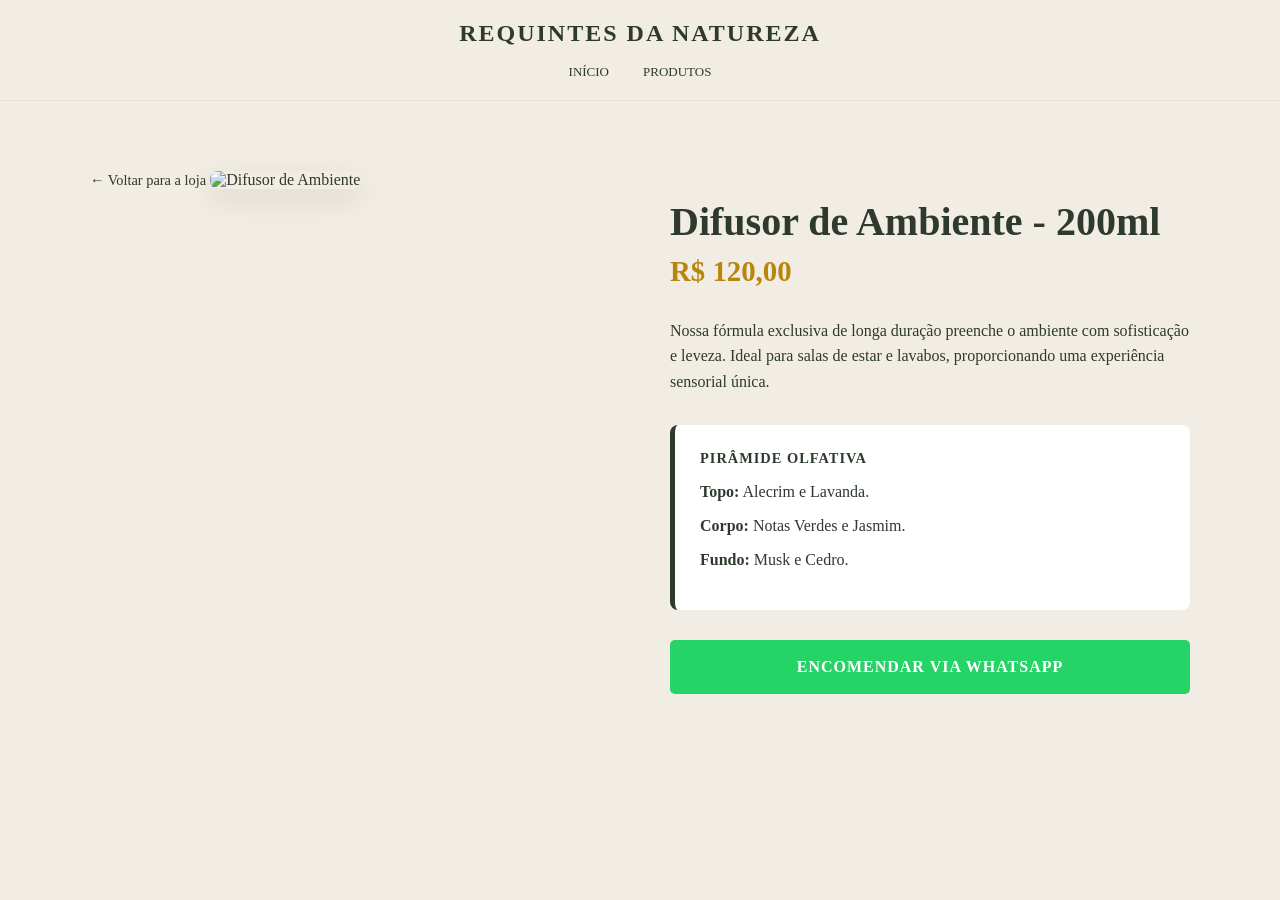
==== difusor-ambiente.html @ 85c782eb "Add files via upload" ====
<!DOCTYPE html>
<html lang="pt-br">
<head>
    <meta charset="UTF-8">
    <meta name="viewport" content="width=device-width, initial-scale=1.0">
    <title>Difusor de Ambiente - Requintes da Natureza</title>
    <!-- Importante: o caminho do CSS mudou para ../style.css pois estamos dentro de uma pasta -->
    <link rel="stylesheet" href="../style.css">
    <style>
        /* Estilos específicos para a página de produto */
        .container-produto {
            max-width: 1100px;
            margin: 50px auto;
            padding: 20px;
            display: grid;
            grid-template-columns: 1fr 1fr;
            gap: 60px;
            align-items: start;
        }

        .produto-galeria img {
            width: 100%;
            border-radius: 8px;
            box-shadow: 0 10px 30px rgba(0,0,0,0.1);
        }

        .produto-info h1 {
            font-size: 2.5rem;
            margin-bottom: 10px;
            color: var(--verde-musgo);
        }

        .preco-destaque {
            font-size: 1.8rem;
            color: var(--dourado-luxo);
            font-weight: bold;
            margin-bottom: 30px;
            display: block;
        }

        .secao-detalhes {
            margin-bottom: 30px;
            line-height: 1.6;
        }

        .notas-olfativas {
            background: #fff;
            padding: 25px;
            border-radius: 8px;
            border-left: 5px solid var(--verde-musgo);
            margin: 30px 0;
        }

        .notas-olfativas h3 {
            margin-top: 0;
            color: var(--verde-musgo);
            text-transform: uppercase;
            font-size: 0.9rem;
            letter-spacing: 1px;
        }

        .btn-comprar-zap {
            display: block;
            background: #25d366;
            color: white;
            text-align: center;
            padding: 18px;
            text-decoration: none;
            border-radius: 5px;
            font-weight: bold;
            text-transform: uppercase;
            letter-spacing: 1px;
            transition: 0.3s;
        }

        .btn-comprar-zap:hover {
            background: #1ebe57;
            transform: scale(1.02);
        }

        .voltar {
            display: inline-block;
            margin-bottom: 20px;
            text-decoration: none;
            color: var(--verde-musgo);
            font-size: 0.9rem;
        }

        /* Responsividade */
        @media (max-width: 768px) {
            .container-produto {
                grid-template-columns: 1fr;
                gap: 30px;
                margin-top: 20px;
            }
            .produto-info h1 { font-size: 1.8rem; }
        }
    </style>
</head>
<body>

    <header>
        <div class="logo">REQUINTES DA NATUREZA</div>
        <nav>
            <a href="../index.html">Início</a>
            <a href="../index.html#produtos">Produtos</a>
        </nav>
    </header>

    <div class="container-produto">
        <!-- Lado Esquerdo: Imagem -->
        <div class="produto-galeria">
            <a href="../index.html" class="voltar">← Voltar para a loja</a>
            <img src="https://via.placeholder.com/600x800" alt="Difusor de Ambiente">
        </div>

        <!-- Lado Direito: Informações -->
        <div class="produto-info">
            <h1>Difusor de Ambiente - 200ml</h1>
            <span class="preco-destaque">R$ 120,00</span>

            <div class="secao-detalhes">
                <p>Nossa fórmula exclusiva de longa duração preenche o ambiente com sofisticação e leveza. Ideal para salas de estar e lavabos, proporcionando uma experiência sensorial única.</p>
            </div>

            <div class="notas-olfativas">
                <h3>Pirâmide Olfativa</h3>
                <p><strong>Topo:</strong> Alecrim e Lavanda.</p>
                <p><strong>Corpo:</strong> Notas Verdes e Jasmim.</p>
                <p><strong>Fundo:</strong> Musk e Cedro.</p>
            </div>

            <!-- Botão que já avisa qual produto é -->
            <a href="https://wa.me/55SEUNUMEROAQUI?text=Olá! Tenho interesse no Difusor de Ambiente de 200ml." 
               class="btn-comprar-zap" target="_blank">
                Encomendar via WhatsApp
            </a>
        </div>
    </div>

</body>
</html>
---- style.css ----
:root {
    --creme-fundo: #F2EDE4;   
    --verde-musgo: #2D3A2D;   
    --dourado-luxo: #B8860B;  
    --branco-puro: #FFFFFF;
}

body {
    background-color: var(--creme-fundo);
    color: var(--verde-musgo);
    font-family: 'Georgia', serif;
    margin: 0;
    padding: 0;
}

header { 
    border-bottom: 1px solid rgba(0,0,0,0.05); 
    padding: 20px; 
    text-align: center; 
    position: sticky; 
    top: 0; 
    background: var(--creme-fundo); 
    z-index: 100; 
}

.logo { 
    font-size: 24px; 
    font-weight: bold; 
    letter-spacing: 2px; 
    text-transform: uppercase; 
}

nav { margin-top: 15px; }

nav a { 
    margin: 0 15px; 
    text-decoration: none; 
    color: var(--verde-musgo); 
    font-size: 13px; 
    text-transform: uppercase;
    transition: 0.3s;
}

nav a:hover {
    color: var(--dourado-luxo);
}

.hero {
    background: #cccccc url('./banner.jpg') no-repeat center center;
    background-size: cover !important;
    min-height: 100vh; /* Faz o banner ocupar a tela inteira, fica bem luxuoso */
    width: 100%;
}

.frases-container {
    height: 120px;
    background-color: var(--branco-puro); 
    display: flex;
    align-items: center;
    justify-content: center;
    border-top: 1px solid #eee;
    border-bottom: 1px solid #eee;
}

.frase-efeito {
    font-size: 1.4rem;
    font-style: italic;
    color: var(--verde-musgo);
    transition: all 0.5s ease;
    text-align: center;
}

.container { 
    max-width: 1200px; 
    margin: 40px auto; 
    padding: 0 20px; 
}

.section-title {
    text-align: center; 
    margin-bottom: 40px; 
    font-weight: 300;
}

.grid { 
    display: grid; 
    grid-template-columns: repeat(auto-fit, minmax(250px, 1fr)); 
    gap: 30px; 
}

.product-card { 
    text-align: center; 
    transition: transform 0.3s ease, box-shadow 0.3s ease; 
    background: var(--branco-puro);
    padding: 20px;
    border-radius: 8px; /* Bordas mais suaves */
}

.product-card:hover { 
    transform: translateY(-10px); /* Ele "sobe" 10 pixels */
    box-shadow: 0 10px 20px rgba(0,0,0,0.1); /* Cria uma sombra elegante embaixo */
}

.product-card img { 
    width: 100%; 
    height: auto; 
    margin-bottom: 15px; 
    border-radius: 4px; /* Arredonda levemente a foto do perfume */
}

.btn-buy { 
    display: inline-block;
    background: var(--verde-musgo); 
    color: var(--creme-fundo); 
    padding: 10px 25px; 
    text-decoration: none; 
    font-size: 12px; 
    text-transform: uppercase;
    letter-spacing: 2px;
    transition: 0.3s;
}

.btn-buy:hover {
    background: var(--dourado-luxo);
}

@media (max-width: 768px) { 
    .hero { min-height: 300px; } 
}

.whatsapp-fixo {
    position: fixed;
    width: 60px;
    height: 60px;
    bottom: 40px;
    right: 40px;
    background-color: #25d366;
    color: #FFF;
    border-radius: 50px;
    text-align: center;
    font-size: 30px;
    box-shadow: 2px 2px 10px rgba(0,0,0,0.2);
    z-index: 1000;
    display: flex;
    align-items: center;
    justify-content: center;
    transition: transform 0.3s ease;
}

.whatsapp-fixo img {
    width: 35px;
    height: 35px;
}

.whatsapp-fixo:hover {
    transform: scale(1.1); /* Ele aumenta um pouquinho no mouseover */
    background-color: #20ba5a;
}

@media (max-width: 768px) { 
    .hero { 
        min-height: 60vh; /* Aumenta a altura no celular para a foto aparecer mais */
        background-position: center center !important; /* Garante que o meio da foto seja o foco */
    } 

    .frase-efeito {
        font-size: 1.1rem; /* Diminui um pouco a letra para não quebrar em mil linhas */
        padding: 0 15px;
    }
}
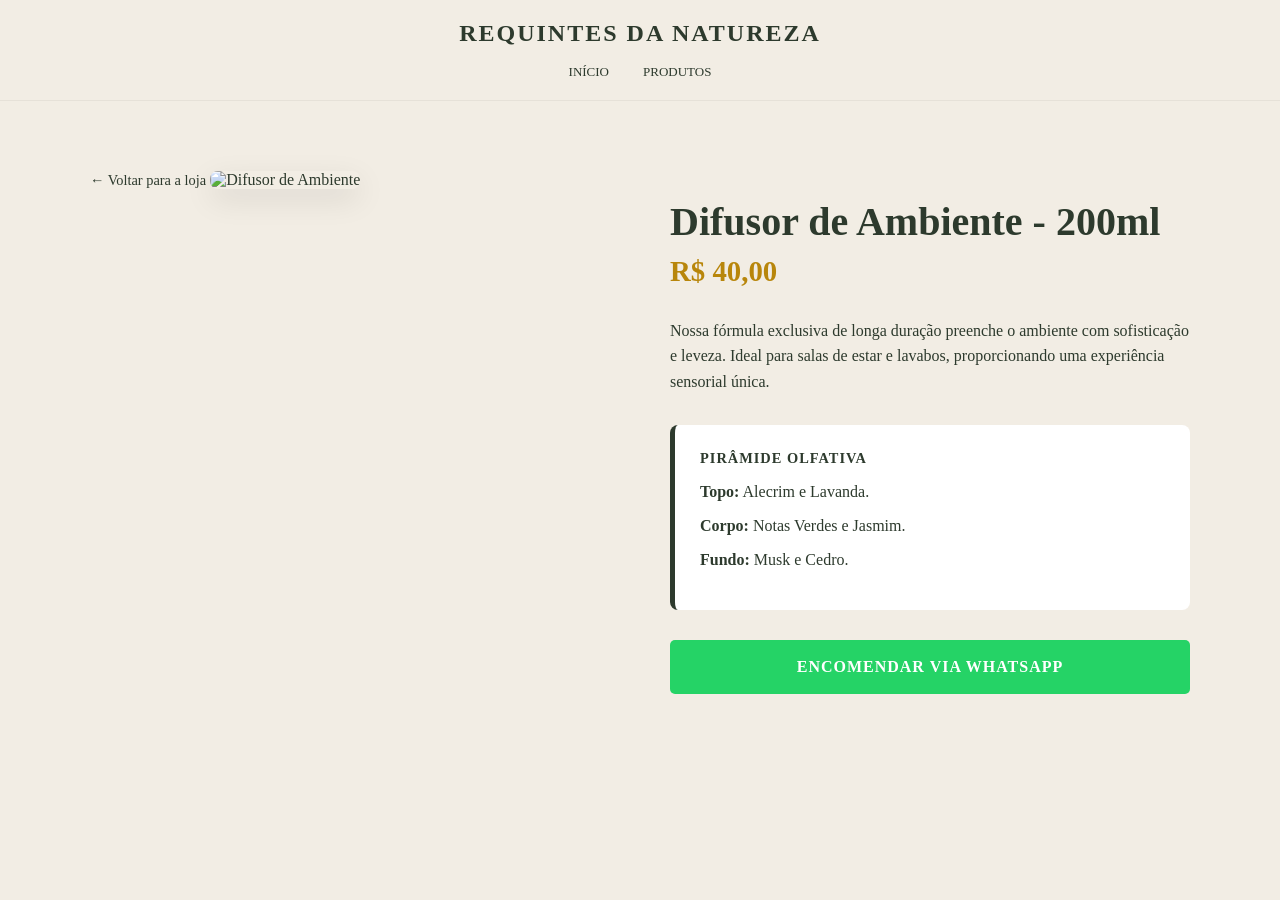
==== commit 2b6e7f93: "Add files via upload" ====
--- a/difusor-ambiente.html
+++ b/difusor-ambiente.html
@@ -117,7 +117,7 @@
         <!-- Lado Direito: Informações -->
         <div class="produto-info">
             <h1>Difusor de Ambiente - 200ml</h1>
-            <span class="preco-destaque">R$ 120,00</span>
+            <span class="preco-destaque">R$ 40,00</span>
 
             <div class="secao-detalhes">
                 <p>Nossa fórmula exclusiva de longa duração preenche o ambiente com sofisticação e leveza. Ideal para salas de estar e lavabos, proporcionando uma experiência sensorial única.</p>
